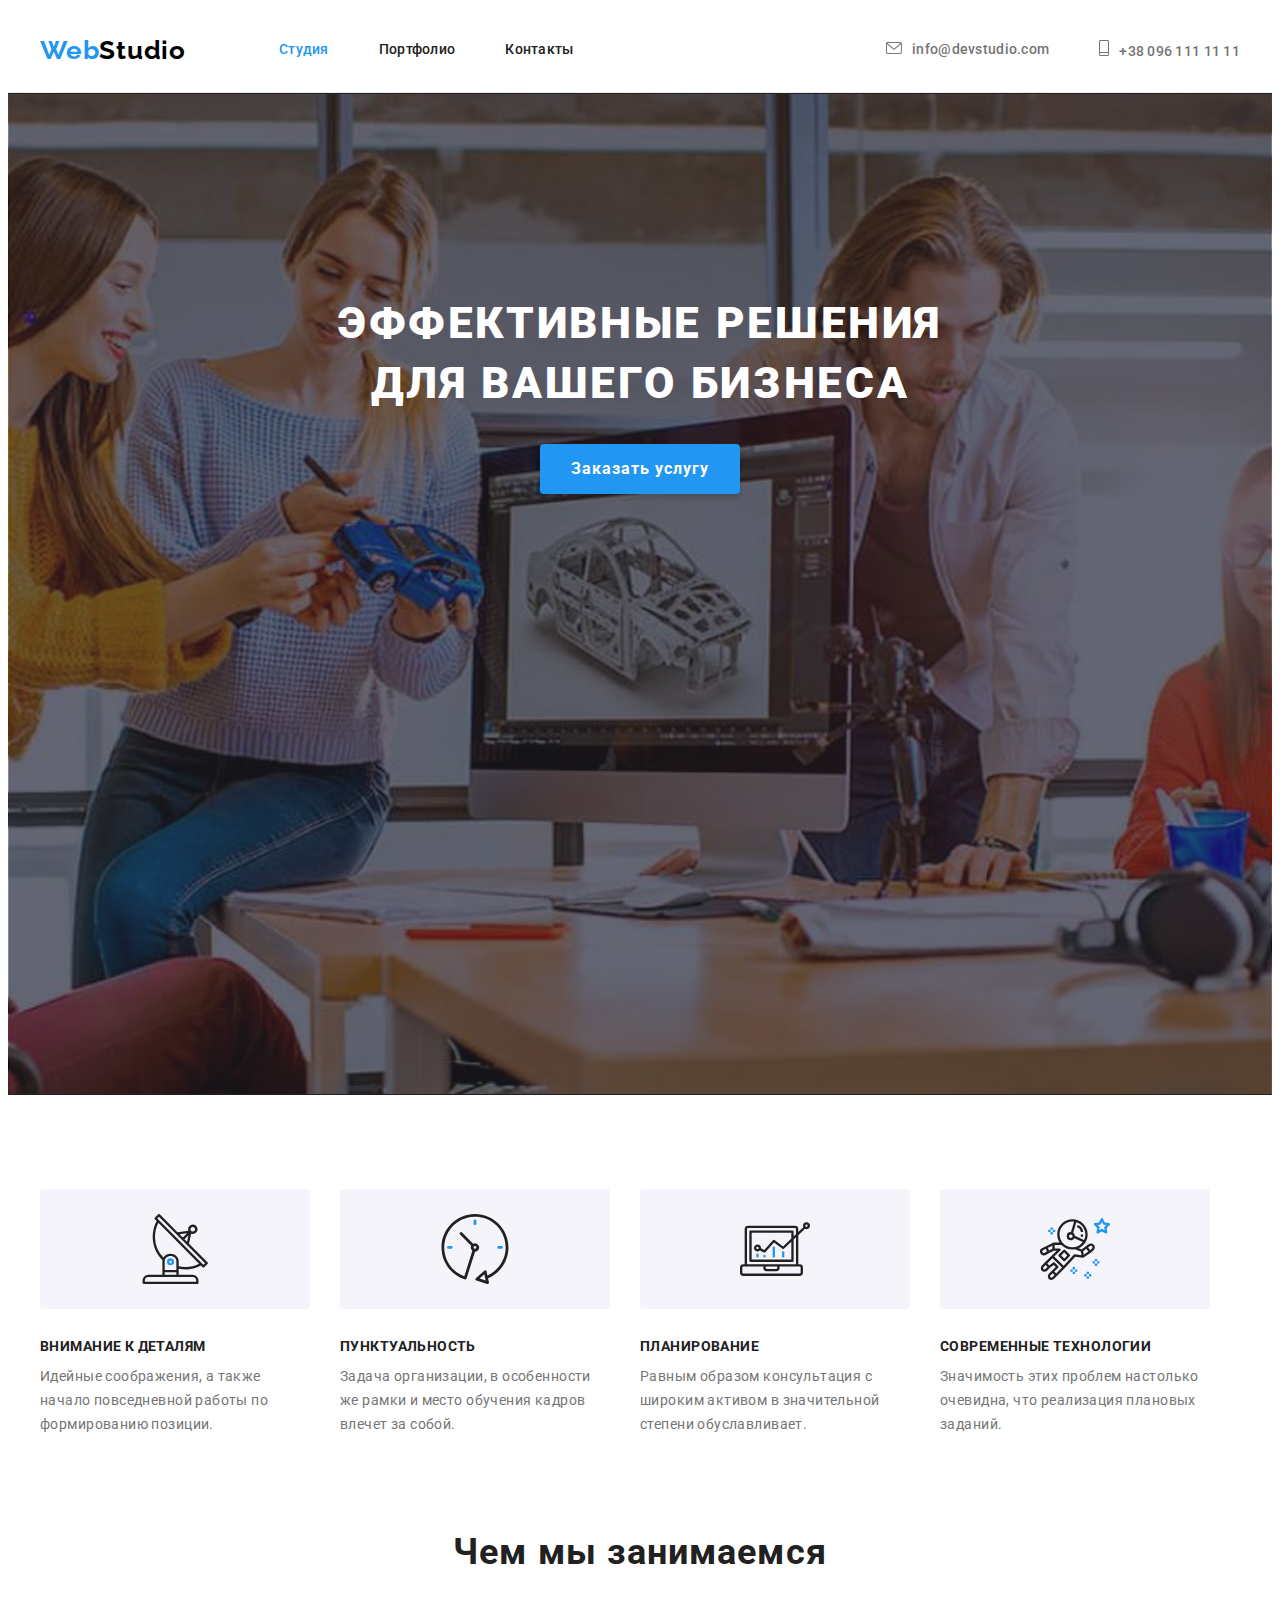
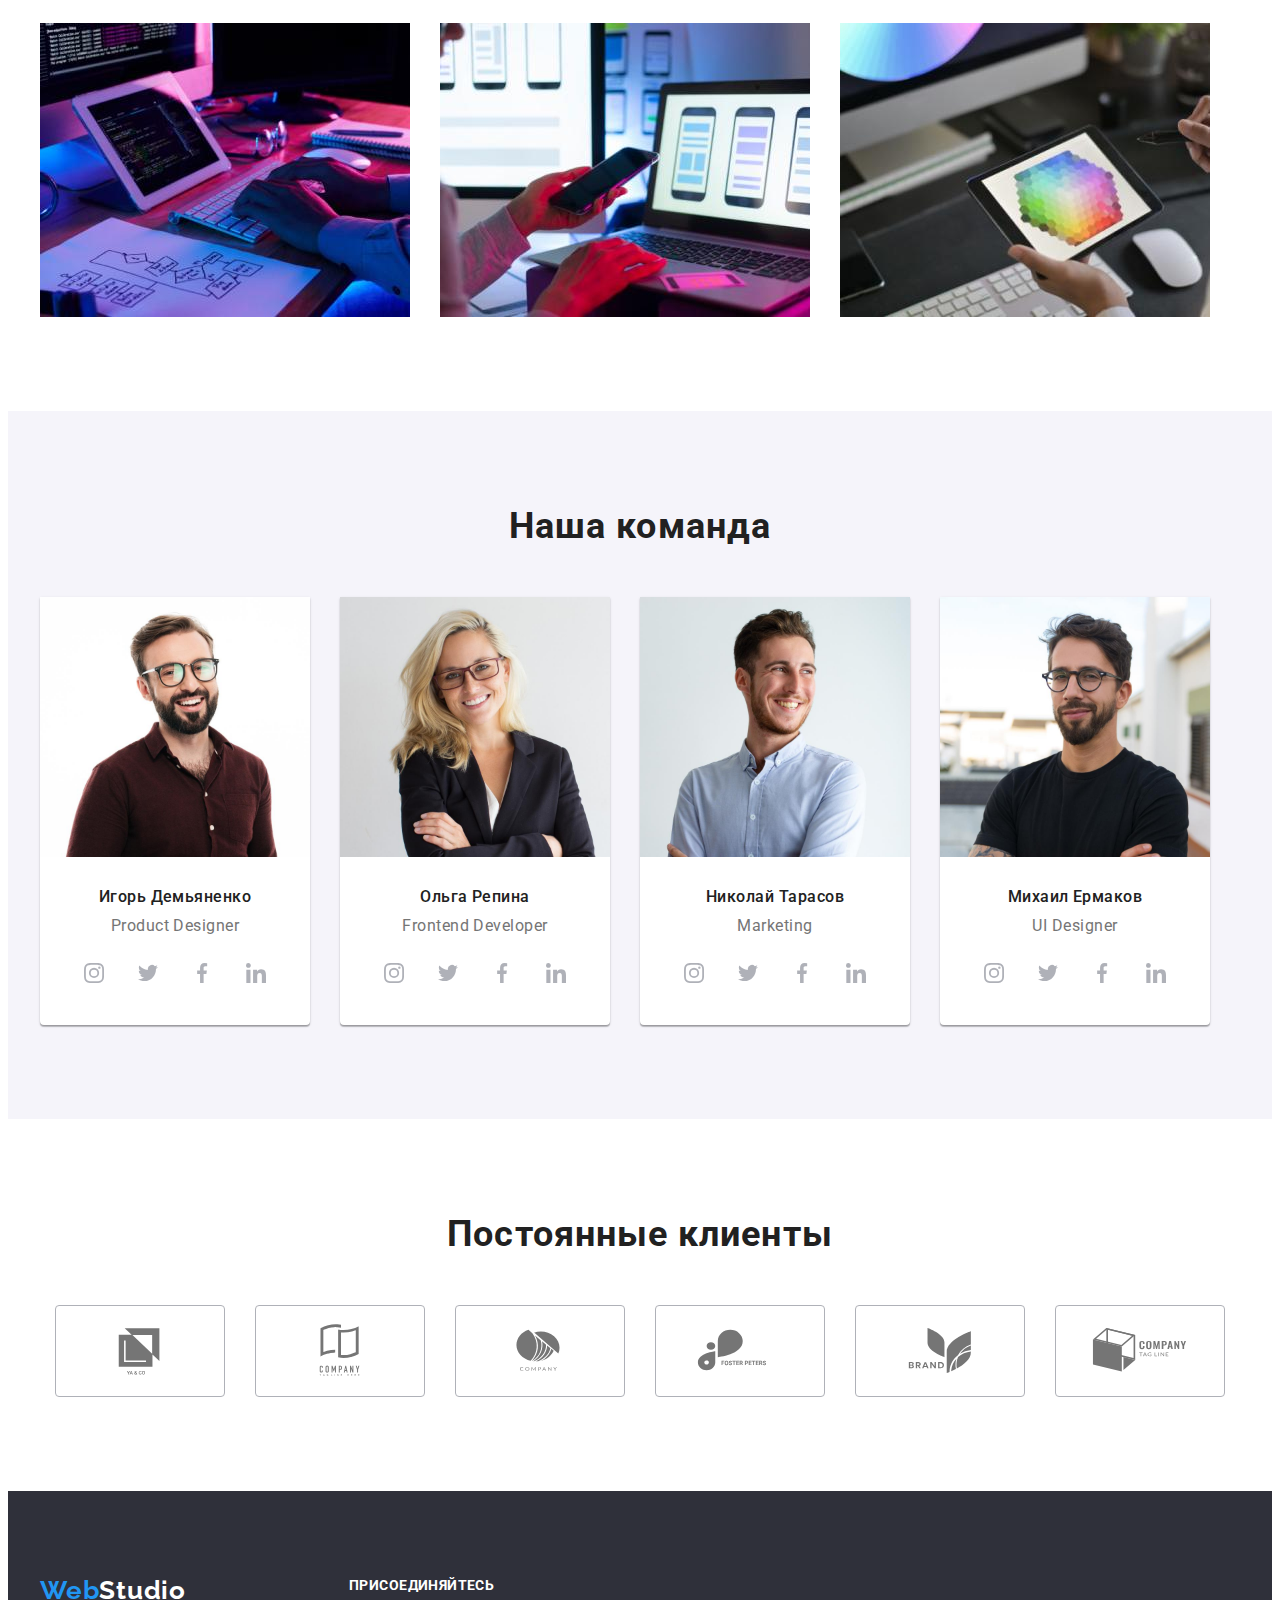
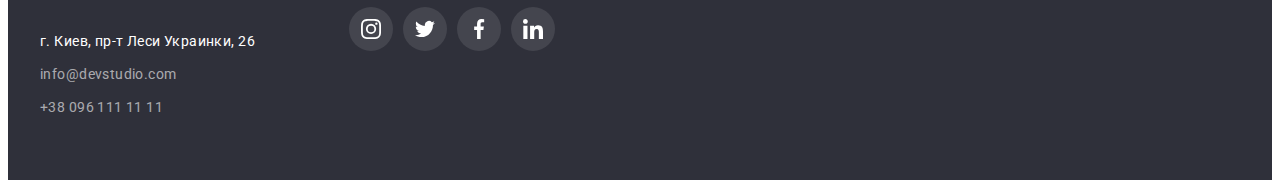
==== index.html @ 1f9c9c6b "gfgf" ====
<!DOCTYPE html>
<html lang="ru">

<head>
  <meta charset="UTF-8" />
  <meta http-equiv="X-UA-Compatible" content="IE=edge" />
  <meta name="viewport" content="width=device-width, initial-scale=1.0" />

  <title>Студия</title>
  <link href="https://fonts.googleapis.com/css2?family=Raleway:wght@700&family=Roboto:wght@400;500;700;900&display=swap"
    rel="stylesheet" />
  <link rel="stylesheet" href="https://cdnjs.cloudflare.com/ajax/libs/modern-normalize/1.1.0/modern-normalize.min.css"
    integrity="sha512-wpPYUAdjBVSE4KJnH1VR1HeZfpl1ub8YT/NKx4PuQ5NmX2tKuGu6U/JRp5y+Y8XG2tV+wKQpNHVUX03MfMFn9Q=="
    crossorigin="anonymous" referrerpolicy="no-referrer" />
  <link rel="stylesheet" href="./css/slyles.css" />
</head>

<body>
  <header class="header">
    <!-- НАВИГАЦИЯ САЙТА -->
    <div class="container nav">
      <nav class="nav">
        <!-- ЛОГОТОТИП -->
        <a class="link logo" href="./index.html" lang="en">
          Web<span class="logo-nav">Studio</span>
        </a>

        <!-- ССЫЛКИ -->
        <ul class="lists menu">
          <li class="menu-item">
            <a class="link nav-link current" href="./index.html">Студия</a>
          </li>
          <li class="menu-item">
            <a class="link nav-link" href="./portfolio.html">Портфолио</a>
          </li>
          <li class="menu-item">
            <a class="link nav-link" href="">Контакты</a>
          </li>
        </ul>
      </nav>


      <!-- КОНТАКТЫ -->
      <ul class="lists menu contacts">
        <li class="menu-item">
          <a class="link nav-link nav-contacts " href="mailto:info@devstudio.com"> <svg class="envelope"
            width="16px"
  height="12px">
              <use href="./images/symbol-defs.svg#envelope" 
              </use>
            </svg>info@devstudio.com</a>

        </li>
        <li class="menu-item">

          <a class="link nav-link nav-contacts" href="tel:+380961111111"><svg class="phone" width="10px"
  height="16px">
              <use href="./images/symbol-defs.svg#phone">
              </use>
            </svg>+38 096 111 11 11</a>
        </li>
      </ul>
  </header>
  <main>
    <!-- СЕКЦИЯ ГЕРОЙ -->
    <section class="section hero">
      <div class="container">
        <h1 class="hero-title">Эффективные решения для вашего бизнеса</h1>
        <button class="btn btn-hero" type="button">Заказать услугу</button>
      </div>
    </section>

    <!-- Секция характеристики -->
    <section class="section">
      <h2 class="heading headen">Характеристики</h2>
      <div class="container">
        <ul class="lists feature">
          <li class="item">
            <div class="block"> <svg class="lan"width="70px"
  height="70px">
                <use href="./images/symbol-defs.svg#lan">
                </use>
              </svg>
            </div>
            <h3 class="title-features"> Внимание к деталям</h3>
            <p class="text">
              Идейные соображения, а также начало повседневной работы по
              формированию позиции.
            </p>
          </li>

          <li class="item">
            <div class="block"> <svg class="clock"width="70px"
  height="70px">
                <use href="./images/symbol-defs.svg#clock">
                </use>
              </svg>
            </div>
            <h3 class="title-features">Пунктуальность</h3>
            <p class="text">
              Задача организации, в особенности же рамки и место обучения
              кадров влечет за собой.
            </p>
          </li>

          <li class="item">
            <div class="block"> <svg class="diagram"width="70px"
  height="70px">
                <use href="./images/symbol-defs.svg#diagram">
                </use>
              </svg>
            </div>
            <h3 class="title-features">Планирование</h3>
            <p class="text">
              Равным образом консультация с широким активом в значительной
              степени обуславливает.
            </p>
          </li>

          <li class="item">
            <div class="block"> <svg class="astronaut"width="70px"
  height="70px">
                <use href="./images/symbol-defs.svg#astronaut">
                </use>
              </svg>
            </div>
            <h3 class="title-features">Современные технологии</h3>
            <p class="text">
              Значимость этих проблем настолько очевидна, что реализация
              плановых заданий.
            </p>
          </li>
        </ul>
      </div>
    </section>

    <!-- Секция работа -->
    <section class="section section-nopaddingtop">
      <div class="container">
        <h2 class="heading">Чем мы занимаемся</h2>
        <ul class="lists items">
          <li class="item">
            <img class="images" src="./images/keyboard.jpg" alt="Руки на клавиатуре, планшет и часть монитора"
              width="370" />
          </li>

          <li class="item">
            <img class="images" src="./images/phone.jpg"
              alt="В левой руке мобильный телефон, правая рука на тачпаде ноутбука. Ноутбук, на экране которого макеты разметки для мобильного телефона"
              width="370" />
          </li>

          <li class="item">
            <img class="images" src="./images/rainbow.jpg"
              alt="Левая рука, в которой планшет, на экране которого цветовая палитра" width="370" />
          </li>
        </ul>
      </div>
    </section>

    <!-- Секция команда. Карточки сотрудников -->
    <section class="section team-cards">
      <div class="container">
        <h2 class="heading">Наша команда</h2>

        <ul class="lists items">
          <li class="item">
            <div class="card">
              <img class="images" src="./images/man1.jpg" alt="Игорь Демьяненко" width="270" height="260" />

              <div class="card-body">
                <h3 class="cards-title">Игорь Демьяненко</h3>
                <p class="cards-text" lang="en">Product Designer</p>
                <ul class="network lists">
                  <li class="network-item">
                    <a href="" class="network-link" >
                      <svg class="network-icon"width="20px" height="20px"> 
                        <use href="./images/symbol-defs.svg#instagram"  >

                        </use>
                      </svg>

                    </a>
                    
                  </li>
                  <li class="network-item">
                    <a href="" class="network-link" >
<svg class="network-icon"width="20px" height="20px"> 
                        <use href="./images/symbol-defs.svg#twitter"  >

                        </use>
                      </svg>
                    </a>
                    
                  </li>
                  <li class="network-item">
                    <a href="" class="network-link" ><svg class="network-icon"width="20px" height="20px"> 
                        <use href="./images/symbol-defs.svg#facebook"  >

                        </use>
                      </svg>

                    </a>
                    
                  </li>
                  <li class="network-item">
                    <a href="" class="network-link" >
<svg class="network-icon"width="20px" height="20px"> 
                        <use href="./images/symbol-defs.svg#linkedin"  >

                        </use>
                      </svg>
                    </a>
                    
                  </li>

                  </ul>
                  </div>
                  </div>
                  

    



      </li>


      <li class="item">
        <div class="card">
          <img class="images" src="./images/woman2.jpg" alt="Ольга Репина" width="270" height="260" />
          <div class="card-body">
            <h3 class="cards-title">Ольга Репина</h3>
            <p class="cards-text" lang="en">Frontend Developer</p>
            <ul class="network lists">
                  <li class="network-item">
                    <a href="" class="network-link" >
                      <svg class="network-icon"width="20px" height="20px"> 
                        <use href="./images/symbol-defs.svg#instagram"  >

                        </use>
                      </svg>

                    </a>
                    
                  </li>
                  <li class="network-item">
                    <a href="" class="network-link" >
<svg class="network-icon"width="20px" height="20px"> 
                        <use href="./images/symbol-defs.svg#twitter"  >

                        </use>
                      </svg>
                    </a>
                    
                  </li>
                  <li class="network-item">
                    <a href="" class="network-link" ><svg class="network-icon"width="20px" height="20px"> 
                        <use href="./images/symbol-defs.svg#facebook"  >

                        </use>
                      </svg>

                    </a>
                    
                  </li>
                  <li class="network-item">
                    <a href="" class="network-link" >
<svg class="network-icon"width="20px" height="20px"> 
                        <use href="./images/symbol-defs.svg#linkedin"  >

                        </use>
                      </svg>
                    </a>
                    
                  </li>

                  </ul>
          
          </div>
        </div>
      </li>

      <li class="item">
        <div class="card">
          <img class="images" src="./images/man3.jpg" alt="Николай Тарасов" width="270" height="260" />
          <div class="card-body">
            <h3 class="cards-title">Николай Тарасов</h3>
            <p class="cards-text" lang="en">Marketing</p>
            <ul class="network lists">
                  <li class="network-item">
                    <a href="" class="network-link" >
                      <svg class="network-icon"width="20px" height="20px"> 
                        <use href="./images/symbol-defs.svg#instagram"  >

                        </use>
                      </svg>

                    </a>
                    
                  </li>
                  <li class="network-item">
                    <a href="" class="network-link" >
<svg class="network-icon"width="20px" height="20px"> 
                        <use href="./images/symbol-defs.svg#twitter"  >

                        </use>
                      </svg>
                    </a>
                    
                  </li>
                  <li class="network-item">
                    <a href="" class="network-link" ><svg class="network-icon"width="20px" height="20px"> 
                        <use href="./images/symbol-defs.svg#facebook"  >

                        </use>
                      </svg>

                    </a>
                    
                  </li>
                  <li class="network-item">
                    <a href="" class="network-link" >
<svg class="network-icon"width="20px" height="20px"> 
                        <use href="./images/symbol-defs.svg#linkedin"  >

                        </use>
                      </svg>
                    </a>
                    
                  </li>

                  </ul>
          </div>
        </div>
      </li>

      <li class="item">
        <div class="card">
          <img class="images" src="./images/man4.jpg" alt="Михаил Ермаков" width="270" height="260" />
          <div class="card-body">
            <h3 class="cards-title">Михаил Ермаков</h3>
            <p class="cards-text" lang="en">UI Designer</p>
            <ul class="network lists">
                  <li class="network-item">
                    <a href="" class="network-link" >
                      <svg class="network-icon"width="20px" height="20px"> 
                        <use href="./images/symbol-defs.svg#instagram"  >

                        </use>
                      </svg>

                    </a>
                    
                  </li>
                  <li class="network-item">
                    <a href="" class="network-link" >
<svg class="network-icon"width="20px" height="20px"> 
                        <use href="./images/symbol-defs.svg#twitter"  >

                        </use>
                      </svg>
                    </a>
                    
                  </li>
                  <li class="network-item">
                    <a href="" class="network-link" ><svg class="network-icon"width="20px" height="20px"> 
                        <use href="./images/symbol-defs.svg#facebook"  >

                        </use>
                      </svg>

                    </a>
                    
                  </li>
                  <li class="network-item">
                    <a href="" class="network-link" >
<svg class="network-icon"width="20px" height="20px"> 
                        <use href="./images/symbol-defs.svg#linkedin"  >

                        </use>
                      </svg>
                    </a>
                    
                  </li>
                  

                  </ul>
          </div>
        </div>
      </li>
      </ul>
      </div>
    </section>
    <section class="section">
      <div class="container">
        <h2 class="heading ">
          Постоянные клиенты
        </h2>
        <ul class="client-list lists">
          <li class="client-item">
            <a class="client-link" href=""> 
              <svg class="client-icon"width="106" height="60"> 
                <use href="/images/symbol-defs.svg#yaco">


                </use>
              </svg>
            </a>
          </li>
          <li class="client-item">
                    <a class="client-link">
                      <svg class="client-icon"width="106" height="60">
                        <use href="./images/symbol-defs.svg#co"> 

                        </use>
                      </svg>
                    </a>
                  </li>
        
        <li class="client-item">
                    <a class="client-link">
                      <svg class="client-icon"width="106" height="60">
                        <use href="./images/symbol-defs.svg#company"> 

                        </use>
                      </svg>
                    </a>
                  </li>
                  <li class="client-item">
                    <a class="client-link">
                      <svg class="client-icon"width="106" height="60">
                        <use href="./images/symbol-defs.svg#foster"> 

                        </use>
                      </svg>
                    </a>
                  </li>
                  <li class="client-item">
                    <a class="client-link">
                      <svg class="client-icon"width="106" height="60">
                        <use href="./images/symbol-defs.svg#brand"> 

                        </use>
                      </svg>
                    </a>
                  </li>
                  <li class="client-item">
                    <a class="client-link">
                      <svg class="client-icon"width="106" height="60">
                        <use href="./images/symbol-defs.svg#tagline"> 

                        </use>
                      </svg>
                    </a>
                  </li>
</ul>
      </div>

    </section>
  </main>

  <footer class="footer">
    <div class="container-network container">
      <div> 
      <!-- Логотип -->
      <a class="link logo" href="./index.html" lang="en">
        Web<span class="logo-footer">Studio</span>
      </a>

      <!-- Адресс -->
      <address>
        <p class="text footer-text">г. Киев, пр-т Леси Украинки, 26</p>

        <!-- Контакты -->
        <ul class="lists">
          <li class="footer-item">
            <a class="link footer-link" href="mailto:info@devstudio.com">
              info@devstudio.com
            </a>
          </li>
          <li class="footer-item">
            <a class="link footer-link" href="tel:+380961111111">+38 096 111 11 11</a>
          </li>
        </ul>
      </address></div>
    
    <div class="footer-network">
      <p class="footer-network-text"> Присоединяйтесь</p>
      <ul class="footer-network-list lists">
                  <li class="network-item">
                    <a href="" class="footer-network-link" >
                      <svg class="network-icon"width="20px" height="20px"> 
                        <use href="./images/symbol-defs.svg#instagram"  >

                        </use>
                      </svg>

                    </a>
                    
                  </li>
                  <li class="network-item">
                    <a href="" class="footer-network-link" >
<svg class="network-icon"width="20px" height="20px"> 
                        <use href="./images/symbol-defs.svg#twitter"  >

                        </use>
                      </svg>
                    </a>
                    
                  </li>
                  <li class="network-item">
                    <a href="" class="footer-network-link" ><svg class="network-icon"width="20px" height="20px"> 
                        <use href="./images/symbol-defs.svg#facebook"  >

                        </use>
                      </svg>

                    </a>
                    
                  </li>
                  <li class="network-item">
                    <a href="" class="footer-network-link" >
<svg class="network-icon"width="20px" height="20px"> 
                        <use href="./images/symbol-defs.svg#linkedin"  >

                        </use>
                      </svg>
                    </a>
                    
                  </li>

                  </ul>
      
    </div>
    </div>
  </footer>
</body>

</html>
---- css/slyles.css ----
:root {
  --current-text-color: #757575;
  --current-title-color: #212121;
  --current-white-color: #ffffff;
  --current-black-color: #000000;
  --accent-color: #2196f3;
  --hero-btn-accent-color: #188ce8;
  --secondary-bg-color: #f5f4fa;
  --footer-bg-color: #2f303a;
  --footer-link-color: rgba(255, 255, 255, 0.6);
  --line-color: #ececec;
  --border-color: #eeeeee;
}

body {
  font-family: Roboto, sans-serif;
  color: var(--current-text-color);
  background-color: var(--current-white-color);
}

.container {
  width: 1200px;
  padding: 0 15px;
  margin: 0 auto;
}

.section {
  padding-top: 94px;
  padding-bottom: 94px;

  text-align: center;
}

.images {
  display: block;
  max-width: 100%;
  height: auto;
}

.section-nopaddingtop {
  padding-top: 0;
}

/* Ссылки */
.link {
  text-decoration: none;
}
.work-card:hover,
.work-card:focus {
  box-shadow: 0px 1px 1px rgba(0, 0, 0, 0.12), 0px 4px 4px rgba(0, 0, 0, 0.06),
    1px 4px 6px rgba(0, 0, 0, 0.16);
}
.lists {
  margin-top: 0;
  margin-bottom: 0;
  padding: 0;
  list-style: none;
}

.header {
  border-bottom: 1px solid var(--line-color);
}

/* Навигация */
.container.nav {
  min-height: 80px;
}

.nav,
.menu {
  display: flex;
  align-items: center;
  flex-wrap: wrap;
}

.container.nav > .nav {
  margin-right: auto;
}

.menu-item > .link {
  display: block;
  padding-top: 32px;
  padding-bottom: 32px;
}

.menu > .menu-item:not(:last-child) {
  margin-right: 50px;
}

.menu > .card-item:not(:nth-child(3n)) {
  margin-right: 30px;
}

.work-card .card-body {
  border: 1px solid var(--border-color);
  border-top: 1px solid transparent;
  padding: 20px 24px;
}

.menu > .card-item:not(:nth-last-child(-n + 3)) {
  margin-bottom: 30px;
}

.nav-link {
  color: var(--current-title-color);

  font-weight: 500;
  font-size: 14px;
  line-height: 1.14;
  letter-spacing: 0.02em;
}

.nav-contacts {
  color: var(--current-text-color);
}

.nav-link:hover,
.nav-link:focus,
.footer-link:hover,
.footer-link:focus,
.current {
  color: var(--accent-color);
}

/* Лого */
.logo {
  display: block;
  margin-right: 93px;
  padding-top: 24px;
  padding-bottom: 24px;

  color: var(--accent-color);
  font-family: Raleway, sans-serif;
  font-weight: 700;
  font-size: 26px;
  line-height: 1.19;
  letter-spacing: 0.03em;
}

.logo-nav {
  color: var(--current-black-color);
}

.logo-footer {
  color: var(--current-white-color);
}
.envelope,
.phone {
  fill: currentColor;
  margin-right: 10px;
}

.block {
  display: flex;
  height: 120px;
  align-items: center;

  margin-bottom: 30px;

  background: var(--secondary-bg-color);
  border-radius: 4px;
}
.lan,
.diagram,
.clock,
.astronaut {
  display: block;
  margin: auto;
}
/* Hero */

.hero {
  background-image: linear-gradient(
      to right,
      rgba(47, 48, 58, 0.4),
      rgba(47, 48, 58, 0.4)
    ),
    url(../images/gradient-photo.jpg);
  max-width: 1600px;
  height: 600px;
  margin-left: auto;
  margin-right: auto;
  background-repeat: no-repeat;
  background-position: center;
  background-size: cover;
  background-color: #212121;
}

.hero-title {
  width: 696px;
  margin: 0 auto 30px;
  padding: 0;

  color: var(--current-white-color);
  font-weight: 900;
  font-size: 44px;
  line-height: 1.36;
  letter-spacing: 0.06em;
  text-transform: uppercase;
}

.section.hero {
  padding-top: 200px;
  padding-bottom: 200px;
  border: 1px solid transparent;
}

/* Кнопки */
.btn {
  cursor: pointer;
  min-height: 38px;

  padding: 6px 22px;

  font-family: inherit;
  font-style: inherit;
  font-weight: 500;
  font-size: 16px;
  line-height: 1.62;
  letter-spacing: 0.03em;

  color: var(--current-black-color);
  background-color: var(--secondary-bg-color);

  border: 0;
  border-radius: 4px;
}

.btn:hover,
.btn:focus,
.active {
  color: var(--current-white-color);
  background-color: var(--accent-color);
  box-shadow: 0px 3px 1px rgba(0, 0, 0, 0.1), 0px 1px 2px rgba(0, 0, 0, 0.08),
    0px 2px 2px rgba(0, 0, 0, 0.12);
}

.btn-hero {
  width: 200px;
  height: 50px;
  color: var(--current-white-color);
  background-color: var(--accent-color);
  font-weight: 700;
  line-height: 1.87;
  letter-spacing: 0.06em;
  box-shadow: 0px 4px 4px rgba(0, 0, 0, 0.15);
}

.btn-hero:focus,
.btn-hero:hover {
  background-color: var(--hero-btn-accent-color);
}

/* Заголовки */
.heading {
  margin: 0 0 50px 0;
  font-weight: 700;
  font-size: 36px;
  line-height: 1.17;
  letter-spacing: 0.03em;

  color: var(--current-title-color);
}

.title-features {
  margin: 0 0 10px 0;

  color: var(--current-title-color);

  font-size: 14px;
  line-height: 1.14;
  letter-spacing: 0.03em;
  text-transform: uppercase;
}

/* Основной текст */

.text {
  margin: 0;
  padding: 0;

  font-size: 14px;
  line-height: 1.71;
  letter-spacing: 0.03em;

  color: var(--current-text-color);
}

.feature,
.items,
.filter {
  display: flex;
  align-items: center;
  text-align: left;
}

.items {
  text-align: center;
}

.feature > .item {
  width: 270px;
}

.feature > .item:not(:last-child),
.items > .item:not(:last-child) {
  margin-right: 30px;
}

.filter {
  justify-content: center;
  margin-bottom: 50px;
}

.filter > .item:not(:last-child) {
  margin-right: 8px;
}

/* Карточки */
.network {
  display: flex;
  justify-content: center;
}
.network-item {
  width: 44px;
  height: 44px;
}
.network-item + .network-item {
  margin-left: 10px;
}
.network-link {
  width: 100%;
  height: 100%;
  border-radius: 50%;
  display: flex;
  align-items: center;
  justify-content: center;
  background-color: var(--current-white-color);
  color: #afb1b8;
}
.network-link:hover,
.network-link:focus {
  background-color: var(--accent-color);
  color: var(--current-white-color);
}
.network-icon {
  fill: currentColor;
}

.card {
  background-color: var(--current-white-color);
  box-shadow: 0px 1px 3px rgba(0, 0, 0, 0.12), 0px 1px 1px rgba(0, 0, 0, 0.14),
    0px 2px 1px rgba(0, 0, 0, 0.2);
  border-radius: 0px 0px 4px 4px;
}

.team-cards {
  background-color: var(--secondary-bg-color);
}

.card-body {
  padding-top: 30px;
  padding-bottom: 30px;
}

.cards-title {
  margin: 0 0 10px 0;

  color: var(--current-title-color);

  font-weight: 500;
  font-size: 16px;
  line-height: 1.19;
  letter-spacing: 0.03em;
}

.cards-text {
  margin: 0;
  padding: 0;
  line-height: 1.19;
  letter-spacing: 0.03em;
  margin-bottom: 16px;
}

/* Портфолио заголовки карточек */
.work-title {
  margin: 0 0 4px 0;

  color: var(--current-title-color);

  text-align: left;
  font-weight: 700;
  font-size: 18px;
  line-height: 2;
  letter-spacing: 0.06em;
}

.work-text {
  margin: 0;

  color: var(--current-text-color);
  line-height: 1.87;
  letter-spacing: 0.03em;
  text-align: left;
}

/* Footer */
.footer {
  padding: 60px 0;
  background-color: var(--footer-bg-color);
}

.footer-text {
  color: var(--current-white-color);

  padding: 0;
  margin-bottom: 9px;

  font-style: normal;
  font-size: 14px;
  line-height: 1.71;
}

.footer-link {
  font-style: normal;
  font-size: 14px;
  line-height: 1.71;
  letter-spacing: 0.03em;
  color: var(--footer-link-color);
}

/* Прячем заголовоки */
.headen {
  position: absolute;
  width: 1px;
  height: 1px;
  margin: -1px;
  border: 0;
  padding: 0;
  clip: rect(0 0 0 0);
  overflow: hidden;
}

.container > .link.logo {
  padding: 0;
  margin: 0 0 20px 0;
}

.footer-item:not(:last-child) {
  margin-bottom: 9px;
}
.client-list {
  display: flex;
  justify-content: center;
}
.client-item + .client-item {
  margin-left: 30px;
}

.client-item {
  width: 170px;
  height: 92px;
}

.client-link {
  width: 100%;
  height: 100%;
  border: 1px solid #afb1b8;
  box-sizing: border-box;
  border-radius: 4px;
  justify-content: center;
  align-items: center;
  display: flex;
  color: #757575;
  cursor: pointer;
}
.client-link:hover,
.client-link:focus {
  color: var(--accent-color);
  border-color: var(--accent-color);
}
.client-icon {
  fill: currentColor;
}

.footer-network-text {
  font-family: Roboto;
  font-style: normal;
  font-weight: bold;
  font-size: 14px;
  line-height: 16px;
  letter-spacing: 0.03em;
  text-transform: uppercase;
  color: var(--current-white-color);
}
.footer-network-list {
  display: flex;
}
.container-network {
  display: flex;
}
.footer-network {
  margin-left: 70px;
  margin-top: 12px;
}
.footer-network-link {
  width: 100%;
  height: 100%;
  border-radius: 50%;
  border: none;
  display: flex;
  align-items: center;
  justify-content: center;
  color: var(--current-white-color);
  background-color: #ffffff1a;
}
.footer-network-link:hover,
.footer-network-link:focus {
  background-color: var(--accent-color);
  color: var(--current-white-color);
}
.network-icon {
  fill: currentColor;
}
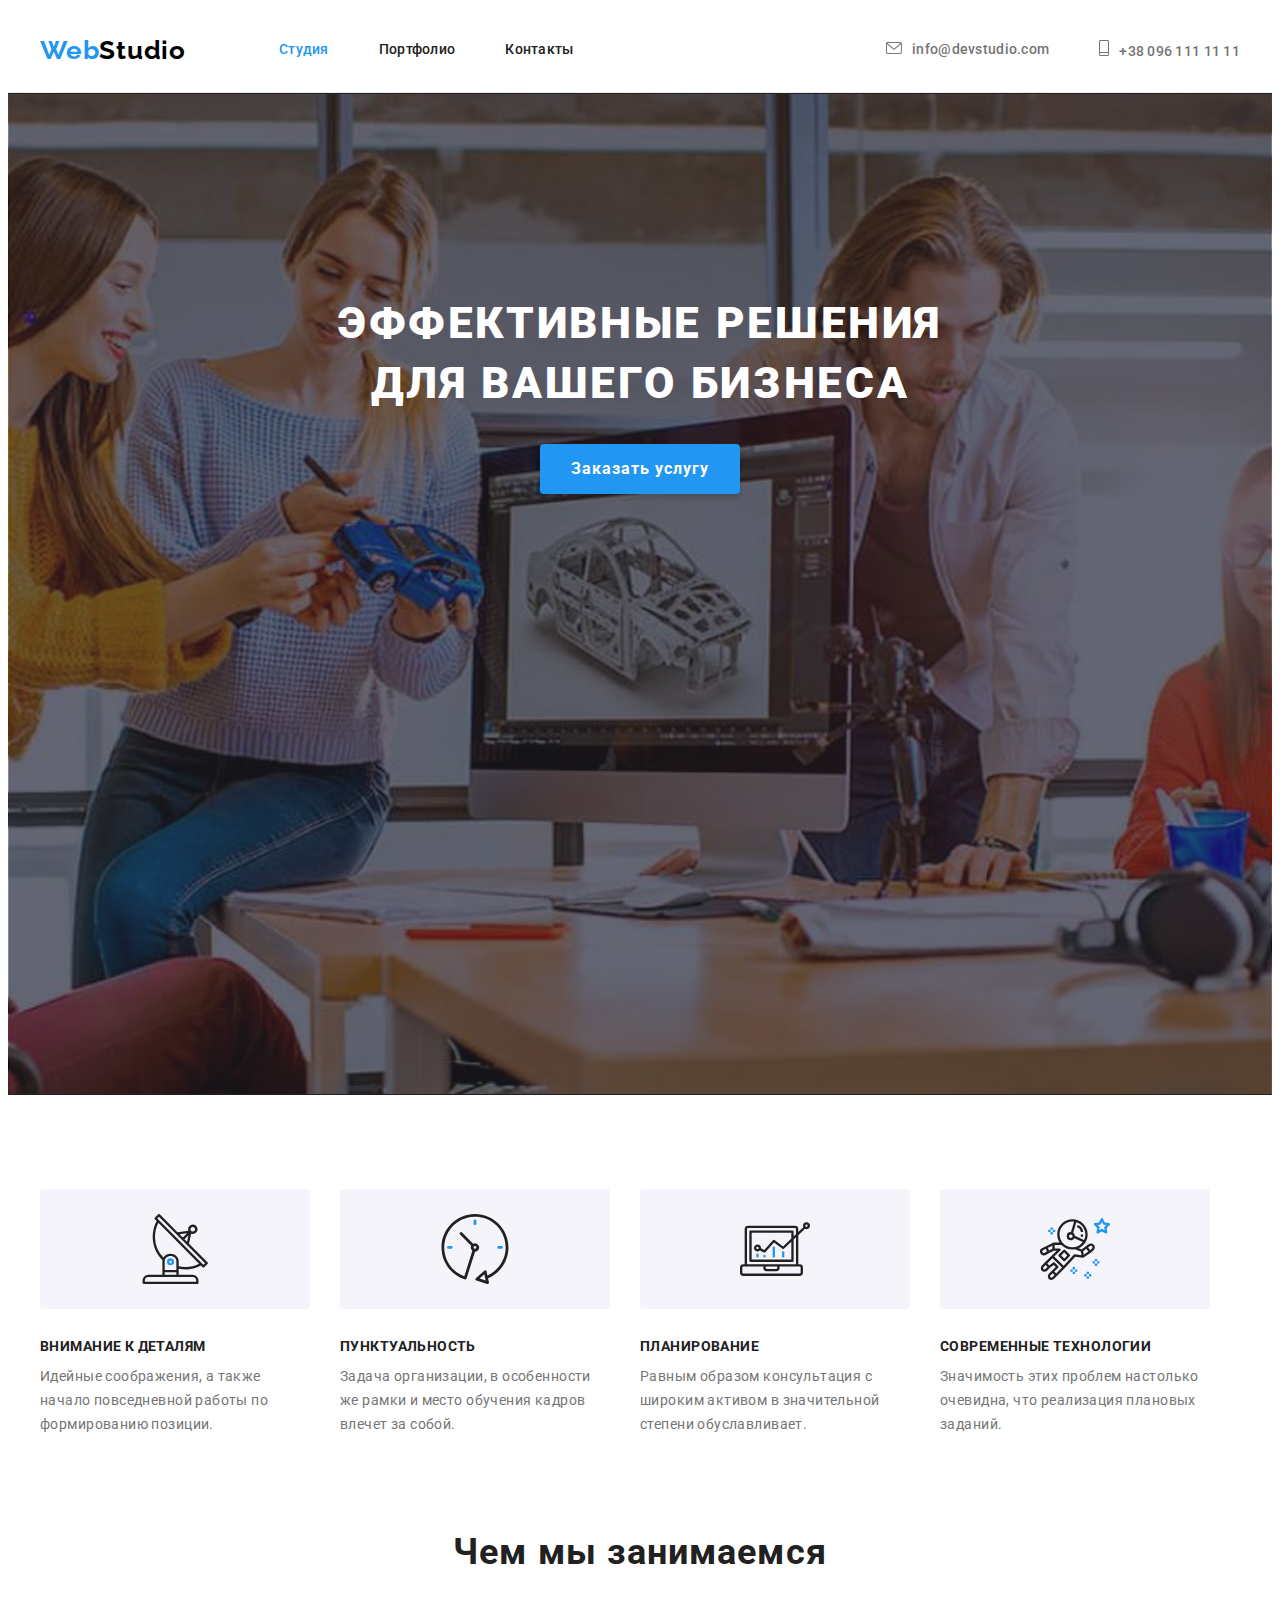
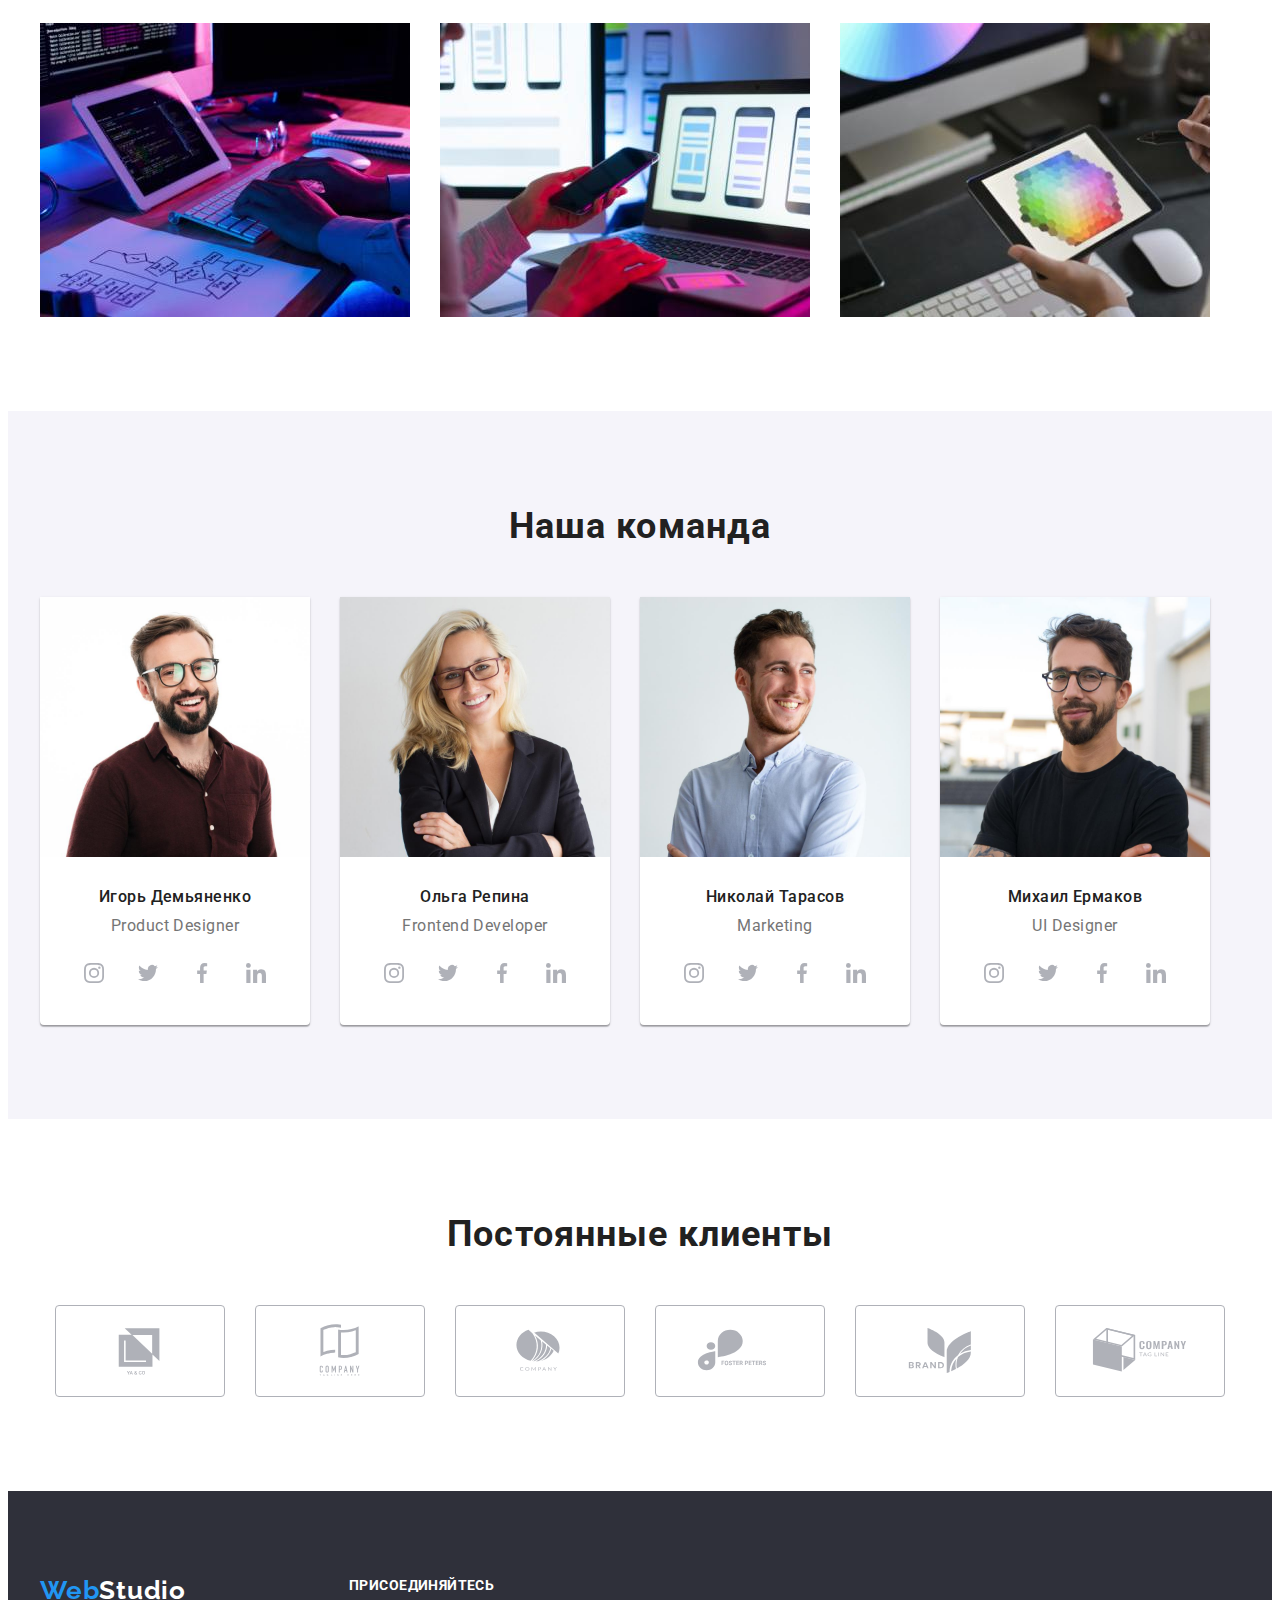
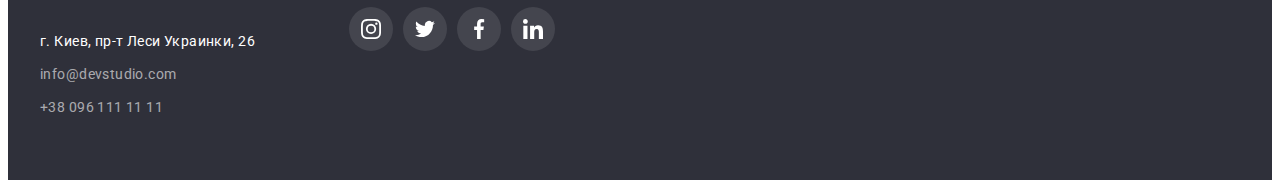
==== commit aeadca61: "change color" ====
--- a/index.html
+++ b/index.html
@@ -401,7 +401,7 @@
           <li class="client-item">
             <a class="client-link" href=""> 
               <svg class="client-icon"width="106" height="60"> 
-                <use href="/images/symbol-defs.svg#yaco">
+                <use href="./images/symbol-defs.svg#yaco">
 
 
                 </use>
--- a/css/slyles.css
+++ b/css/slyles.css
@@ -471,7 +471,7 @@
   justify-content: center;
   align-items: center;
   display: flex;
-  color: #757575;
+  color: #afb1b8;
   cursor: pointer;
 }
 .client-link:hover,
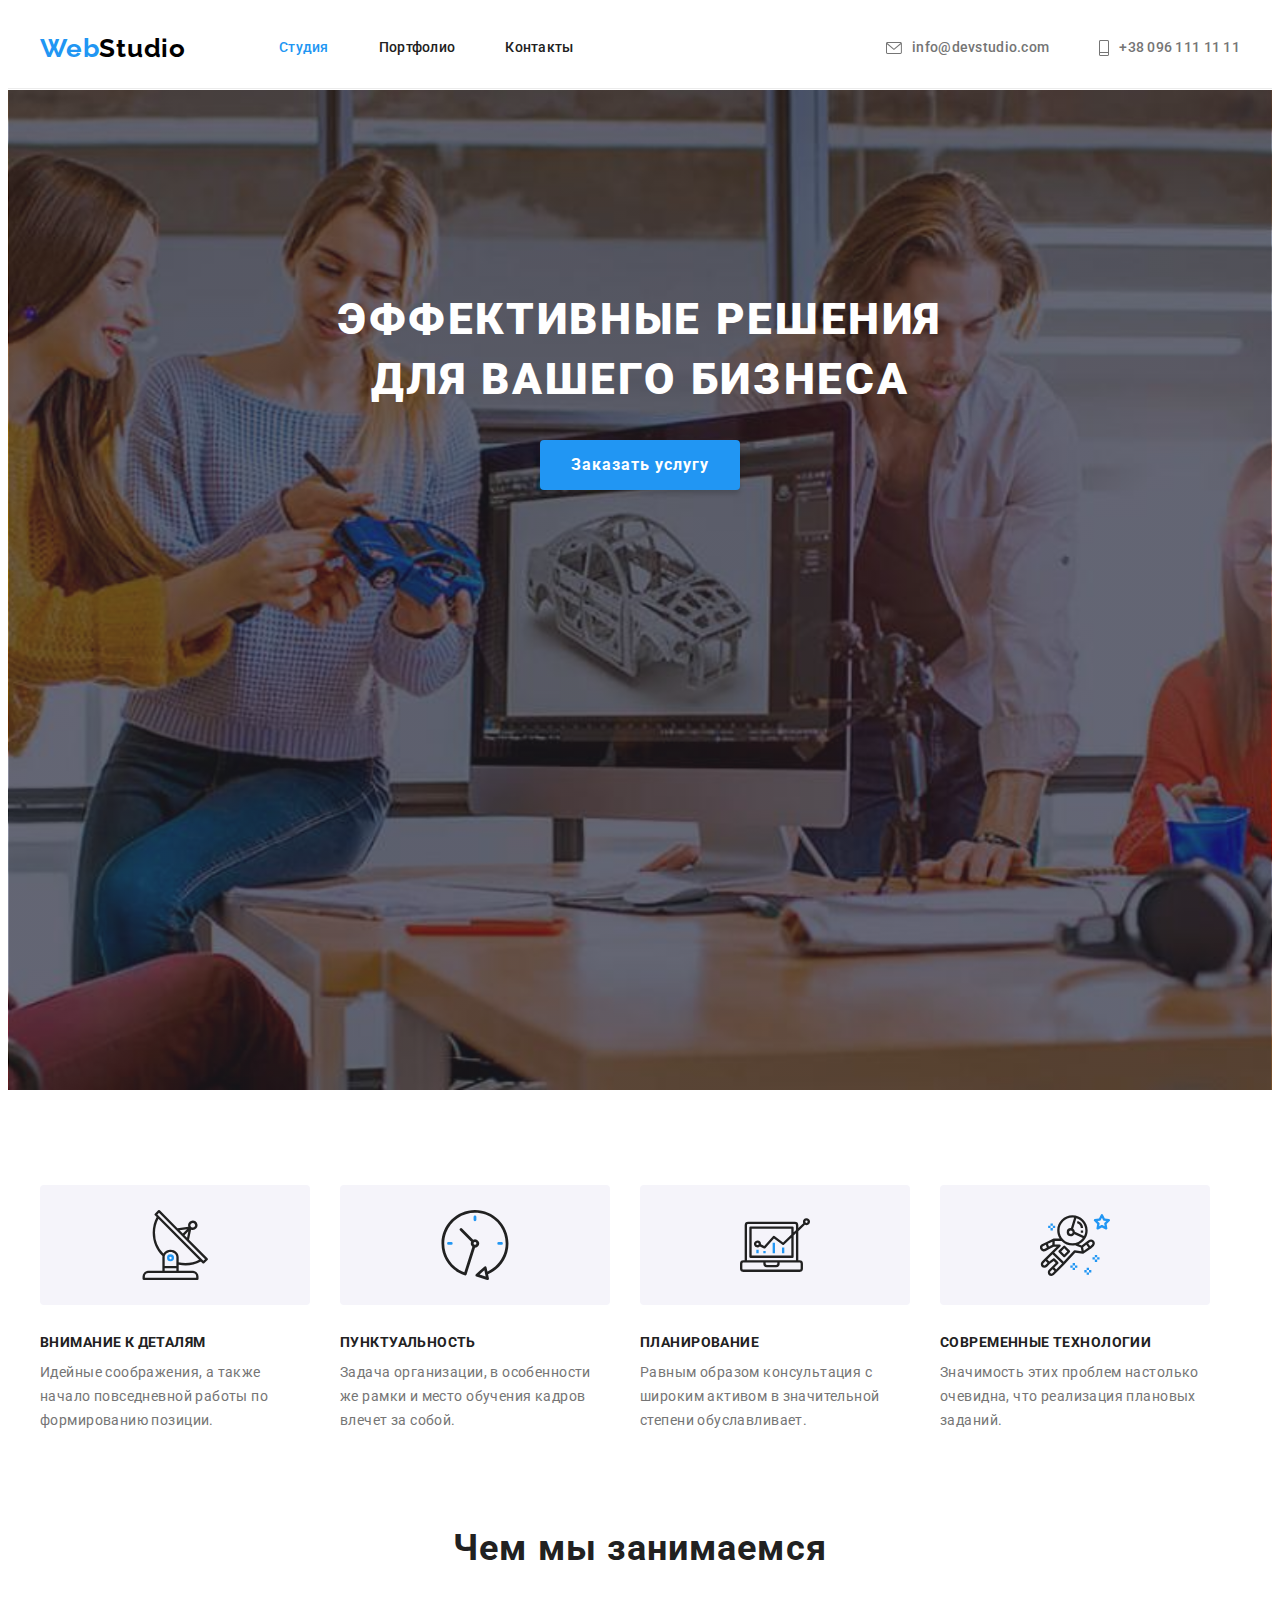
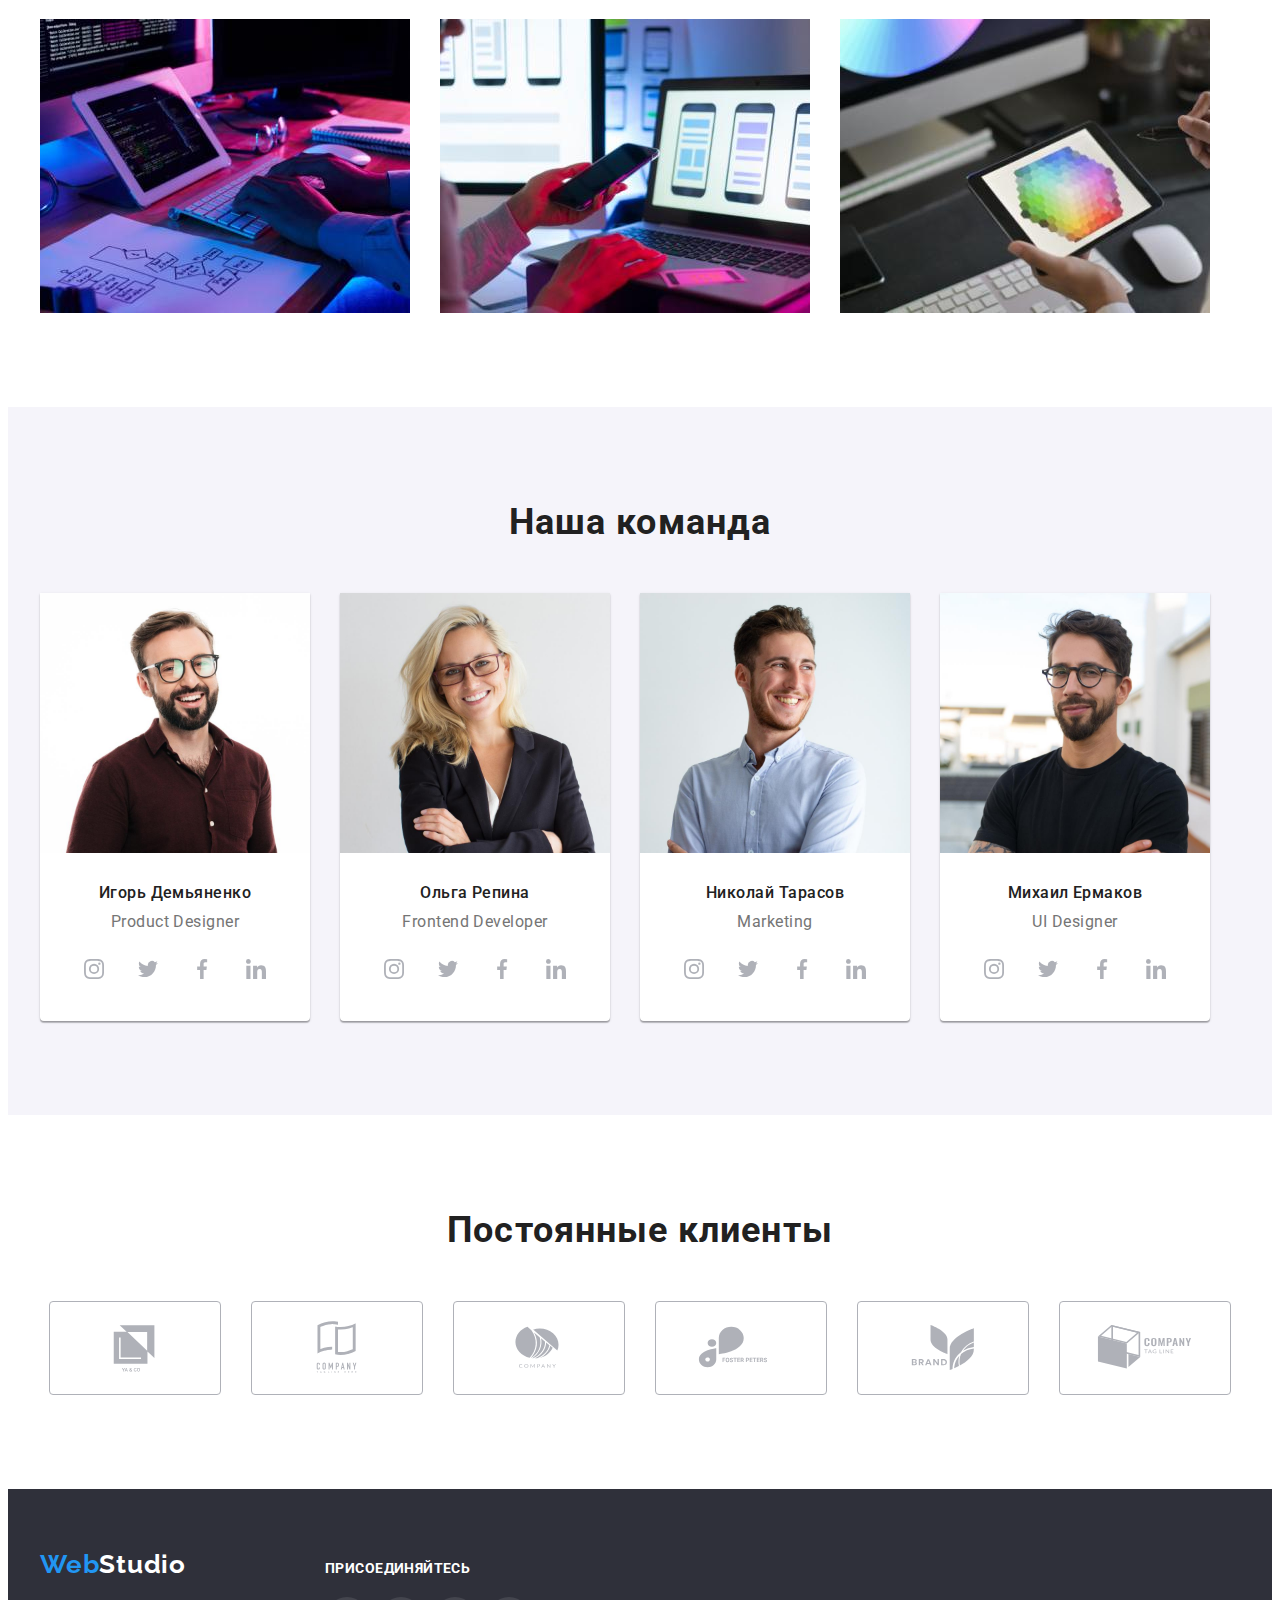
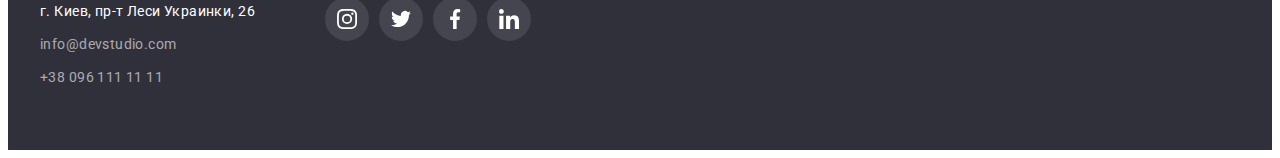
==== commit d752c065: "pravki" ====
--- a/index.html
+++ b/index.html
@@ -41,7 +41,7 @@
 
 
       <!-- КОНТАКТЫ -->
-      <ul class="lists menu contacts">
+      <ul class="lists menu">
         <li class="menu-item">
           <a class="link nav-link nav-contacts " href="mailto:info@devstudio.com"> <svg class="envelope"
             width="16px"
@@ -72,11 +72,13 @@
 
     <!-- Секция характеристики -->
     <section class="section">
-      <h2 class="heading headen">Характеристики</h2>
+      
       <div class="container">
+        <h2 class="heading headen">Характеристики</h2>
         <ul class="lists feature">
           <li class="item">
-            <div class="block"> <svg class="lan"width="70px"
+            <div class="thumb">
+              <svg class="lan"width="70px"
   height="70px">
                 <use href="./images/symbol-defs.svg#lan">
                 </use>
@@ -90,7 +92,7 @@
           </li>
 
           <li class="item">
-            <div class="block"> <svg class="clock"width="70px"
+            <div class="thumb"> <svg class="clock"width="70px"
   height="70px">
                 <use href="./images/symbol-defs.svg#clock">
                 </use>
@@ -104,7 +106,7 @@
           </li>
 
           <li class="item">
-            <div class="block"> <svg class="diagram"width="70px"
+            <div class="thumb"> <svg class="diagram"width="70px"
   height="70px">
                 <use href="./images/symbol-defs.svg#diagram">
                 </use>
@@ -118,7 +120,7 @@
           </li>
 
           <li class="item">
-            <div class="block"> <svg class="astronaut"width="70px"
+            <div class="thumb"> <svg class="astronaut"width="70px"
   height="70px">
                 <use href="./images/symbol-defs.svg#astronaut">
                 </use>
@@ -171,10 +173,10 @@
               <div class="card-body">
                 <h3 class="cards-title">Игорь Демьяненко</h3>
                 <p class="cards-text" lang="en">Product Designer</p>
-                <ul class="network lists">
-                  <li class="network-item">
-                    <a href="" class="network-link" >
-                      <svg class="network-icon"width="20px" height="20px"> 
+                <ul class="social lists">
+                  <li class="social-list">
+                    <a href="" class="social-item" >
+                      <svg class="social-icon"width="20px" height="20px"> 
                         <use href="./images/symbol-defs.svg#instagram"  >
 
                         </use>
@@ -183,9 +185,9 @@
                     </a>
                     
                   </li>
-                  <li class="network-item">
-                    <a href="" class="network-link" >
-<svg class="network-icon"width="20px" height="20px"> 
+                  <li class="social-list">
+                    <a href="" class="social-item" >
+<svg class="social-icon"width="20px" height="20px"> 
                         <use href="./images/symbol-defs.svg#twitter"  >
 
                         </use>
@@ -193,8 +195,8 @@
                     </a>
                     
                   </li>
-                  <li class="network-item">
-                    <a href="" class="network-link" ><svg class="network-icon"width="20px" height="20px"> 
+                  <li class="social-list">
+                    <a href="" class="social-item" ><svg class="social-icon"width="20px" height="20px"> 
                         <use href="./images/symbol-defs.svg#facebook"  >
 
                         </use>
@@ -203,9 +205,9 @@
                     </a>
                     
                   </li>
-                  <li class="network-item">
-                    <a href="" class="network-link" >
-<svg class="network-icon"width="20px" height="20px"> 
+                  <li class="social-list">
+                    <a href="" class="social-item" >
+<svg class="social-icon"width="20px" height="20px"> 
                         <use href="./images/symbol-defs.svg#linkedin"  >
 
                         </use>
@@ -224,18 +226,18 @@
 
 
       </li>
-
-
-      <li class="item">
-        <div class="card">
-          <img class="images" src="./images/woman2.jpg" alt="Ольга Репина" width="270" height="260" />
-          <div class="card-body">
-            <h3 class="cards-title">Ольга Репина</h3>
-            <p class="cards-text" lang="en">Frontend Developer</p>
-            <ul class="network lists">
-                  <li class="network-item">
-                    <a href="" class="network-link" >
-                      <svg class="network-icon"width="20px" height="20px"> 
+   <ul class="lists items">
+          <li class="item">
+            <div class="card">
+              <img class="images" src="./images/woman2.jpg" alt="Игорь Демьяненко" width="270" height="260" />
+
+              <div class="card-body">
+                <h3 class="cards-title">Ольга Репина</h3>
+                <p class="cards-text" lang="en">Frontend Developer</p>
+                <ul class="social lists">
+                  <li class="social-list">
+                    <a href="" class="social-item" >
+                      <svg class="social-icon"width="20px" height="20px"> 
                         <use href="./images/symbol-defs.svg#instagram"  >
 
                         </use>
@@ -244,9 +246,9 @@
                     </a>
                     
                   </li>
-                  <li class="network-item">
-                    <a href="" class="network-link" >
-<svg class="network-icon"width="20px" height="20px"> 
+                  <li class="social-list">
+                    <a href="" class="social-item" >
+<svg class="social-icon"width="20px" height="20px"> 
                         <use href="./images/symbol-defs.svg#twitter"  >
 
                         </use>
@@ -254,8 +256,8 @@
                     </a>
                     
                   </li>
-                  <li class="network-item">
-                    <a href="" class="network-link" ><svg class="network-icon"width="20px" height="20px"> 
+                  <li class="social-list">
+                    <a href="" class="social-item" ><svg class="social-icon"width="20px" height="20px"> 
                         <use href="./images/symbol-defs.svg#facebook"  >
 
                         </use>
@@ -264,9 +266,9 @@
                     </a>
                     
                   </li>
-                  <li class="network-item">
-                    <a href="" class="network-link" >
-<svg class="network-icon"width="20px" height="20px"> 
+                  <li class="social-list">
+                    <a href="" class="social-item" >
+<svg class="social-icon"width="20px" height="20px"> 
                         <use href="./images/symbol-defs.svg#linkedin"  >
 
                         </use>
@@ -276,21 +278,29 @@
                   </li>
 
                   </ul>
-          
-          </div>
-        </div>
+                  </div>
+                  </div>
+                  
+
+    
+
+
+
       </li>
-
-      <li class="item">
-        <div class="card">
-          <img class="images" src="./images/man3.jpg" alt="Николай Тарасов" width="270" height="260" />
-          <div class="card-body">
-            <h3 class="cards-title">Николай Тарасов</h3>
-            <p class="cards-text" lang="en">Marketing</p>
-            <ul class="network lists">
-                  <li class="network-item">
-                    <a href="" class="network-link" >
-                      <svg class="network-icon"width="20px" height="20px"> 
+         <ul class="lists items">
+          <li class="item">
+            <div class="card">
+              <img class="images" src="./images/man3.jpg" alt="Игорь Демьяненко" width="270" height="260" />
+
+              <div class="card-body">
+                <h3 class="cards-title">Николай Тарасов</h3>
+                <p class="cards-text" lang="en">Marketing
+
+</p>
+                <ul class="social lists">
+                  <li class="social-list">
+                    <a href="" class="social-item" >
+                      <svg class="social-icon"width="20px" height="20px"> 
                         <use href="./images/symbol-defs.svg#instagram"  >
 
                         </use>
@@ -299,9 +309,9 @@
                     </a>
                     
                   </li>
-                  <li class="network-item">
-                    <a href="" class="network-link" >
-<svg class="network-icon"width="20px" height="20px"> 
+                  <li class="social-list">
+                    <a href="" class="social-item" >
+<svg class="social-icon"width="20px" height="20px"> 
                         <use href="./images/symbol-defs.svg#twitter"  >
 
                         </use>
@@ -309,8 +319,8 @@
                     </a>
                     
                   </li>
-                  <li class="network-item">
-                    <a href="" class="network-link" ><svg class="network-icon"width="20px" height="20px"> 
+                  <li class="social-list">
+                    <a href="" class="social-item" ><svg class="social-icon"width="20px" height="20px"> 
                         <use href="./images/symbol-defs.svg#facebook"  >
 
                         </use>
@@ -319,9 +329,9 @@
                     </a>
                     
                   </li>
-                  <li class="network-item">
-                    <a href="" class="network-link" >
-<svg class="network-icon"width="20px" height="20px"> 
+                  <li class="social-list">
+                    <a href="" class="social-item" >
+<svg class="social-icon"width="20px" height="20px"> 
                         <use href="./images/symbol-defs.svg#linkedin"  >
 
                         </use>
@@ -331,20 +341,27 @@
                   </li>
 
                   </ul>
-          </div>
-        </div>
+                  </div>
+                  </div>
+                  
+
+    
+
+
+
       </li>
-
-      <li class="item">
-        <div class="card">
-          <img class="images" src="./images/man4.jpg" alt="Михаил Ермаков" width="270" height="260" />
-          <div class="card-body">
-            <h3 class="cards-title">Михаил Ермаков</h3>
-            <p class="cards-text" lang="en">UI Designer</p>
-            <ul class="network lists">
-                  <li class="network-item">
-                    <a href="" class="network-link" >
-                      <svg class="network-icon"width="20px" height="20px"> 
+         <ul class="lists items">
+          <li class="item">
+            <div class="card">
+              <img class="images" src="./images/man4.jpg" alt="Игорь Демьяненко" width="270" height="260" />
+
+              <div class="card-body">
+                <h3 class="cards-title">Михаил Ермаков</h3>
+                <p class="cards-text" lang="en">UI Designer</p>
+                <ul class="social lists">
+                  <li class="social-list">
+                    <a href="" class="social-item" >
+                      <svg class="social-icon"width="20px" height="20px"> 
                         <use href="./images/symbol-defs.svg#instagram"  >
 
                         </use>
@@ -353,9 +370,9 @@
                     </a>
                     
                   </li>
-                  <li class="network-item">
-                    <a href="" class="network-link" >
-<svg class="network-icon"width="20px" height="20px"> 
+                  <li class="social-list">
+                    <a href="" class="social-item" >
+<svg class="social-icon"width="20px" height="20px"> 
                         <use href="./images/symbol-defs.svg#twitter"  >
 
                         </use>
@@ -363,8 +380,8 @@
                     </a>
                     
                   </li>
-                  <li class="network-item">
-                    <a href="" class="network-link" ><svg class="network-icon"width="20px" height="20px"> 
+                  <li class="social-list">
+                    <a href="" class="social-item" ><svg class="social-icon"width="20px" height="20px"> 
                         <use href="./images/symbol-defs.svg#facebook"  >
 
                         </use>
@@ -373,9 +390,9 @@
                     </a>
                     
                   </li>
-                  <li class="network-item">
-                    <a href="" class="network-link" >
-<svg class="network-icon"width="20px" height="20px"> 
+                  <li class="social-list">
+                    <a href="" class="social-item" >
+<svg class="social-icon"width="20px" height="20px"> 
                         <use href="./images/symbol-defs.svg#linkedin"  >
 
                         </use>
@@ -383,24 +400,32 @@
                     </a>
                     
                   </li>
+
+                  </ul>
+                  </div>
+                  </div>
                   
 
-                  </ul>
-          </div>
-        </div>
+    
+
+
+
       </li>
+
+      
       </ul>
       </div>
     </section>
+
     <section class="section">
       <div class="container">
         <h2 class="heading ">
           Постоянные клиенты
         </h2>
-        <ul class="client-list lists">
-          <li class="client-item">
-            <a class="client-link" href=""> 
-              <svg class="client-icon"width="106" height="60"> 
+        <ul class="clients lists">
+          <li class="clients-list">
+            <a class="clients-item" href=""> 
+              <svg class="clients-icon"width="106" height="60"> 
                 <use href="./images/symbol-defs.svg#yaco">
 
 
@@ -408,9 +433,9 @@
               </svg>
             </a>
           </li>
-          <li class="client-item">
-                    <a class="client-link">
-                      <svg class="client-icon"width="106" height="60">
+          <li class="clients-list">
+                    <a class="clients-item">
+                      <svg class="clients-icon"width="106" height="60">
                         <use href="./images/symbol-defs.svg#co"> 
 
                         </use>
@@ -418,36 +443,36 @@
                     </a>
                   </li>
         
-        <li class="client-item">
-                    <a class="client-link">
-                      <svg class="client-icon"width="106" height="60">
+        <li class="clients-list">
+                    <a class="clients-item">
+                      <svg class="clients-icon"width="106" height="60">
                         <use href="./images/symbol-defs.svg#company"> 
 
                         </use>
                       </svg>
                     </a>
                   </li>
-                  <li class="client-item">
-                    <a class="client-link">
-                      <svg class="client-icon"width="106" height="60">
+                  <li class="clients-list">
+                    <a class="clients-item">
+                      <svg class="clients-icon"width="106" height="60">
                         <use href="./images/symbol-defs.svg#foster"> 
 
                         </use>
                       </svg>
                     </a>
                   </li>
-                  <li class="client-item">
-                    <a class="client-link">
-                      <svg class="client-icon"width="106" height="60">
+                  <li class="clients-list">
+                    <a class="clients-item">
+                      <svg class="clients-icon"width="106" height="60">
                         <use href="./images/symbol-defs.svg#brand"> 
 
                         </use>
                       </svg>
                     </a>
                   </li>
-                  <li class="client-item">
-                    <a class="client-link">
-                      <svg class="client-icon"width="106" height="60">
+                  <li class="clients-list">
+                    <a class="clients-item">
+                      <svg class="clients-icon"width="106" height="60">
                         <use href="./images/symbol-defs.svg#tagline"> 
 
                         </use>
@@ -461,8 +486,8 @@
   </main>
 
   <footer class="footer">
-    <div class="container-network container">
-      <div> 
+    <div class=" container">
+      <div class="footer-nav">  
       <!-- Логотип -->
       <a class="link logo" href="./index.html" lang="en">
         Web<span class="logo-footer">Studio</span>
@@ -485,12 +510,12 @@
         </ul>
       </address></div>
     
-    <div class="footer-network">
-      <p class="footer-network-text"> Присоединяйтесь</p>
-      <ul class="footer-network-list lists">
-                  <li class="network-item">
-                    <a href="" class="footer-network-link" >
-                      <svg class="network-icon"width="20px" height="20px"> 
+    <div class="footer-social">
+      <p class="text"> Присоединяйтесь</p>
+      <ul class="social lists">
+                  <li class="social-list">
+                    <a href="" class="social-item" >
+                      <svg class="social-icon"width="20px" height="20px"> 
                         <use href="./images/symbol-defs.svg#instagram"  >
 
                         </use>
@@ -499,9 +524,9 @@
                     </a>
                     
                   </li>
-                  <li class="network-item">
-                    <a href="" class="footer-network-link" >
-<svg class="network-icon"width="20px" height="20px"> 
+                  <li class="social-list">
+                    <a href="" class="social-item" >
+<svg class="social-icon"width="20px" height="20px"> 
                         <use href="./images/symbol-defs.svg#twitter"  >
 
                         </use>
@@ -509,8 +534,8 @@
                     </a>
                     
                   </li>
-                  <li class="network-item">
-                    <a href="" class="footer-network-link" ><svg class="network-icon"width="20px" height="20px"> 
+                  <li class="social-list">
+                    <a href="" class="social-item" ><svg class="social-icon"width="20px" height="20px"> 
                         <use href="./images/symbol-defs.svg#facebook"  >
 
                         </use>
@@ -519,9 +544,9 @@
                     </a>
                     
                   </li>
-                  <li class="network-item">
-                    <a href="" class="footer-network-link" >
-<svg class="network-icon"width="20px" height="20px"> 
+                  <li class="social-list">
+                    <a href="" class="social-item" >
+<svg class="social-icon"width="20px" height="20px"> 
                         <use href="./images/symbol-defs.svg#linkedin"  >
 
                         </use>
@@ -537,4 +562,4 @@
   </footer>
 </body>
 
-</html>+</html>
--- a/css/slyles.css
+++ b/css/slyles.css
@@ -10,6 +10,8 @@
   --footer-link-color: rgba(255, 255, 255, 0.6);
   --line-color: #ececec;
   --border-color: #eeeeee;
+  --social-unactive: #afb1b8;
+  --social-unactive-footer: rgba(255, 255, 255, 0.1);
 }
 
 body {
@@ -45,18 +47,13 @@
 .link {
   text-decoration: none;
 }
-.work-card:hover,
-.work-card:focus {
-  box-shadow: 0px 1px 1px rgba(0, 0, 0, 0.12), 0px 4px 4px rgba(0, 0, 0, 0.06),
-    1px 4px 6px rgba(0, 0, 0, 0.16);
-}
+
 .lists {
   margin-top: 0;
   margin-bottom: 0;
   padding: 0;
   list-style: none;
 }
-
 .header {
   border-bottom: 1px solid var(--line-color);
 }
@@ -78,7 +75,8 @@
 }
 
 .menu-item > .link {
-  display: block;
+  display: flex;
+  align-items: center;
   padding-top: 32px;
   padding-bottom: 32px;
 }
@@ -87,14 +85,21 @@
   margin-right: 50px;
 }
 
+.work-card .card-body {
+  border: 1px solid var(--border-color);
+  border-top: 0;
+  padding: 20px 24px;
+}
+
+.work-card:hover,
+.work-card:focus,
+.work-card:focus-within {
+  box-shadow: 0px 1px 1px rgba(0, 0, 0, 0.12), 0px 4px 4px rgba(0, 0, 0, 0.06),
+    1px 4px 6px rgba(0, 0, 0, 0.16);
+}
+
 .menu > .card-item:not(:nth-child(3n)) {
   margin-right: 30px;
-}
-
-.work-card .card-body {
-  border: 1px solid var(--border-color);
-  border-top: 1px solid transparent;
-  padding: 20px 24px;
 }
 
 .menu > .card-item:not(:nth-last-child(-n + 3)) {
@@ -122,6 +127,13 @@
   color: var(--accent-color);
 }
 
+.envelope,
+.phone {
+  margin-right: 10px;
+
+  fill: currentColor;
+}
+
 /* Лого */
 .logo {
   display: block;
@@ -144,46 +156,27 @@
 .logo-footer {
   color: var(--current-white-color);
 }
-.envelope,
-.phone {
-  fill: currentColor;
-  margin-right: 10px;
-}
-
-.block {
-  display: flex;
-  height: 120px;
-  align-items: center;
-
-  margin-bottom: 30px;
-
-  background: var(--secondary-bg-color);
-  border-radius: 4px;
-}
-.lan,
-.diagram,
-.clock,
-.astronaut {
-  display: block;
-  margin: auto;
-}
+
 /* Hero */
 
 .hero {
+  max-width: 1600px;
+  min-height: 600px;
+  margin-right: auto;
+  margin-left: auto;
+  padding-top: 200px;
+  padding-bottom: 200px;
+
+  background-color: var(--hero-bgcolor);
   background-image: linear-gradient(
       to right,
       rgba(47, 48, 58, 0.4),
       rgba(47, 48, 58, 0.4)
     ),
-    url(../images/gradient-photo.jpg);
-  max-width: 1600px;
-  height: 600px;
-  margin-left: auto;
-  margin-right: auto;
+    url("../images/gradient-photo.jpg");
   background-repeat: no-repeat;
   background-position: center;
   background-size: cover;
-  background-color: #212121;
 }
 
 .hero-title {
@@ -219,7 +212,7 @@
   line-height: 1.62;
   letter-spacing: 0.03em;
 
-  color: var(--current-black-color);
+  color: var(--current-title-color);
   background-color: var(--secondary-bg-color);
 
   border: 0;
@@ -238,11 +231,14 @@
 .btn-hero {
   width: 200px;
   height: 50px;
+
   color: var(--current-white-color);
   background-color: var(--accent-color);
+
   font-weight: 700;
   line-height: 1.87;
   letter-spacing: 0.06em;
+
   box-shadow: 0px 4px 4px rgba(0, 0, 0, 0.15);
 }
 
@@ -254,12 +250,13 @@
 /* Заголовки */
 .heading {
   margin: 0 0 50px 0;
+
+  color: var(--current-title-color);
+
   font-weight: 700;
   font-size: 36px;
   line-height: 1.17;
   letter-spacing: 0.03em;
-
-  color: var(--current-title-color);
 }
 
 .title-features {
@@ -307,6 +304,28 @@
   margin-right: 30px;
 }
 
+.thumb {
+  display: flex;
+  width: 100%;
+  min-height: 120px;
+
+  margin-bottom: 30px;
+
+  align-items: center;
+
+  border-radius: 4px;
+  background-color: var(--secondary-bg-color);
+}
+
+.lan,
+.clock,
+.diagram,
+.astronaut {
+  display: block;
+  margin-left: auto;
+  margin-right: auto;
+}
+
 .filter {
   justify-content: center;
   margin-bottom: 50px;
@@ -317,35 +336,6 @@
 }
 
 /* Карточки */
-.network {
-  display: flex;
-  justify-content: center;
-}
-.network-item {
-  width: 44px;
-  height: 44px;
-}
-.network-item + .network-item {
-  margin-left: 10px;
-}
-.network-link {
-  width: 100%;
-  height: 100%;
-  border-radius: 50%;
-  display: flex;
-  align-items: center;
-  justify-content: center;
-  background-color: var(--current-white-color);
-  color: #afb1b8;
-}
-.network-link:hover,
-.network-link:focus {
-  background-color: var(--accent-color);
-  color: var(--current-white-color);
-}
-.network-icon {
-  fill: currentColor;
-}
 
 .card {
   background-color: var(--current-white-color);
@@ -375,11 +365,59 @@
 }
 
 .cards-text {
-  margin: 0;
+  margin: 0 0 16px 0;
   padding: 0;
   line-height: 1.19;
   letter-spacing: 0.03em;
-  margin-bottom: 16px;
+}
+
+.social,
+.clients {
+  display: flex;
+  justify-content: center;
+}
+
+.social-item {
+  display: flex;
+  justify-content: center;
+  align-items: center;
+
+  width: 44px;
+  height: 44px;
+  border-radius: 50%;
+
+  color: var(--social-unactive);
+}
+
+.social-icon {
+  fill: currentColor;
+}
+
+.clients-item {
+  display: flex;
+  justify-content: center;
+  align-items: center;
+  width: 170px;
+  height: 92px;
+
+  border: 1px solid var(--social-unactive);
+  border-radius: 4px;
+
+  color: var(--social-unactive);
+}
+
+.clients-item:hover,
+.clients-item:focus {
+  color: var(--accent-color);
+  border: 1px solid var(--accent-color);
+}
+
+.clients > .clients-list:not(:last-child) {
+  margin-right: 30px;
+}
+
+.clients-icon {
+  fill: currentColor;
 }
 
 /* Портфолио заголовки карточек */
@@ -411,10 +449,10 @@
 }
 
 .footer-text {
-  color: var(--current-white-color);
-
   padding: 0;
   margin-bottom: 9px;
+
+  color: var(--current-white-color);
 
   font-style: normal;
   font-size: 14px;
@@ -441,84 +479,43 @@
   overflow: hidden;
 }
 
-.container > .link.logo {
+.footer-nav > .link.logo {
   padding: 0;
   margin: 0 0 20px 0;
+}
+
+.footer-nav {
+  margin-right: 70px;
 }
 
 .footer-item:not(:last-child) {
   margin-bottom: 9px;
 }
-.client-list {
-  display: flex;
-  justify-content: center;
-}
-.client-item + .client-item {
-  margin-left: 30px;
-}
-
-.client-item {
-  width: 170px;
-  height: 92px;
-}
-
-.client-link {
-  width: 100%;
-  height: 100%;
-  border: 1px solid #afb1b8;
-  box-sizing: border-box;
-  border-radius: 4px;
-  justify-content: center;
-  align-items: center;
-  display: flex;
-  color: #afb1b8;
-  cursor: pointer;
-}
-.client-link:hover,
-.client-link:focus {
-  color: var(--accent-color);
-  border-color: var(--accent-color);
-}
-.client-icon {
-  fill: currentColor;
-}
-
-.footer-network-text {
-  font-family: Roboto;
-  font-style: normal;
-  font-weight: bold;
-  font-size: 14px;
-  line-height: 16px;
-  letter-spacing: 0.03em;
+
+.footer > .container {
+  display: flex;
+  align-items: baseline;
+}
+
+.footer-social > .text {
+  margin-bottom: 20px;
+  color: var(--current-white-color);
+  font-weight: 700;
+  line-height: 1.14;
   text-transform: uppercase;
-  color: var(--current-white-color);
-}
-.footer-network-list {
-  display: flex;
-}
-.container-network {
-  display: flex;
-}
-.footer-network {
-  margin-left: 70px;
-  margin-top: 12px;
-}
-.footer-network-link {
-  width: 100%;
-  height: 100%;
-  border-radius: 50%;
-  border: none;
-  display: flex;
-  align-items: center;
-  justify-content: center;
-  color: var(--current-white-color);
-  background-color: #ffffff1a;
-}
-.footer-network-link:hover,
-.footer-network-link:focus {
+}
+
+.footer-social .social-item {
+  color: var(--current-white-color);
+  background-color: var(--social-unactive-footer);
+}
+
+.social-item:hover,
+.social-item:focus {
+  color: var(--current-white-color);
   background-color: var(--accent-color);
-  color: var(--current-white-color);
-}
-.network-icon {
-  fill: currentColor;
-}
+}
+
+.social > .social-list:not(:last-child) {
+  margin-right: 10px;
+}
